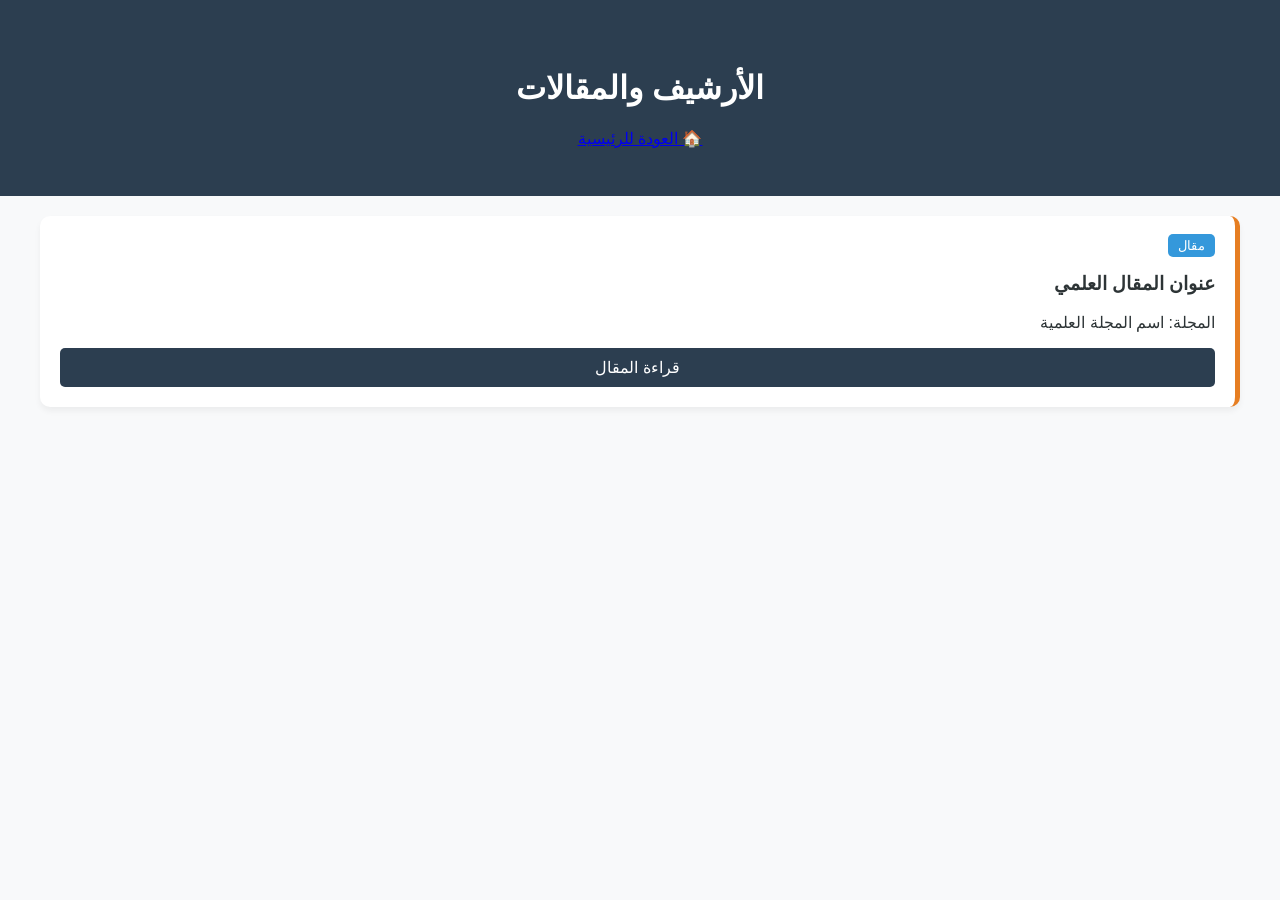
==== articles.html @ 4063a86a "Add articles.html for article archive section" ====
<!DOCTYPE html>
<html lang="ar" dir="rtl">
<head>
    <meta charset="UTF-8">
    <title>قسم المقالات</title>
    <link rel="stylesheet" href="style.css">
</head>
<body>
    <header>
        <h1>الأرشيف والمقالات</h1>
        <a href="index.html" class="back-link">🏠 العودة للرئيسية</a>
    </header>
    <main>
        <div class="grid">
            <div class="card item" data-type="article">
                <span class="badge badge-article">مقال</span>
                <h3>عنوان المقال العلمي</h3>
                <p>المجلة: اسم المجلة العلمية</p>
                <a href="files/article1.pdf" class="btn">قراءة المقال</a>
            </div>
        </div>
    </main>
</body>
</html>
---- style.css ----
body {
    font-family: 'Segoe UI', Tahoma, Geneva, Verdana, sans-serif;
    background-color: #f8f9fa;
    margin: 0;
    color: #2d3436;
}

header {
    background-color: #2c3e50;
    color: white;
    padding: 3rem 1rem;
    text-align: center;
}

#searchBar {
    width: 60%;
    padding: 12px 20px;
    margin-top: 20px;
    border-radius: 25px;
    border: none;
    font-size: 1.1rem;
}

.stats {
    text-align: center;
    padding: 20px;
    font-weight: bold;
    color: #7f8c8d;
}

.grid {
    display: grid;
    grid-template-columns: repeat(auto-fit, minmax(300px, 1fr));
    gap: 20px;
    padding: 20px;
    max-width: 1200px;
    margin: 0 auto;
}

.card {
    background: white;
    padding: 20px;
    border-radius: 10px;
    border-right: 5px solid #e67e22; /* Accent line on the right for RTL */
    box-shadow: 0 4px 6px rgba(0,0,0,0.05);
    transition: 0.3s;
}

.card:hover { transform: translateY(-5px); }

.badge {
    background: #e67e22;
    color: white;
    padding: 4px 10px;
    border-radius: 5px;
    font-size: 0.8rem;
}

.badge-article { background: #3498db; }

.btn {
    display: block;
    text-align: center;
    background: #2c3e50;
    color: white;
    text-decoration: none;
    padding: 10px;
    margin-top: 15px;
    border-radius: 5px;
}
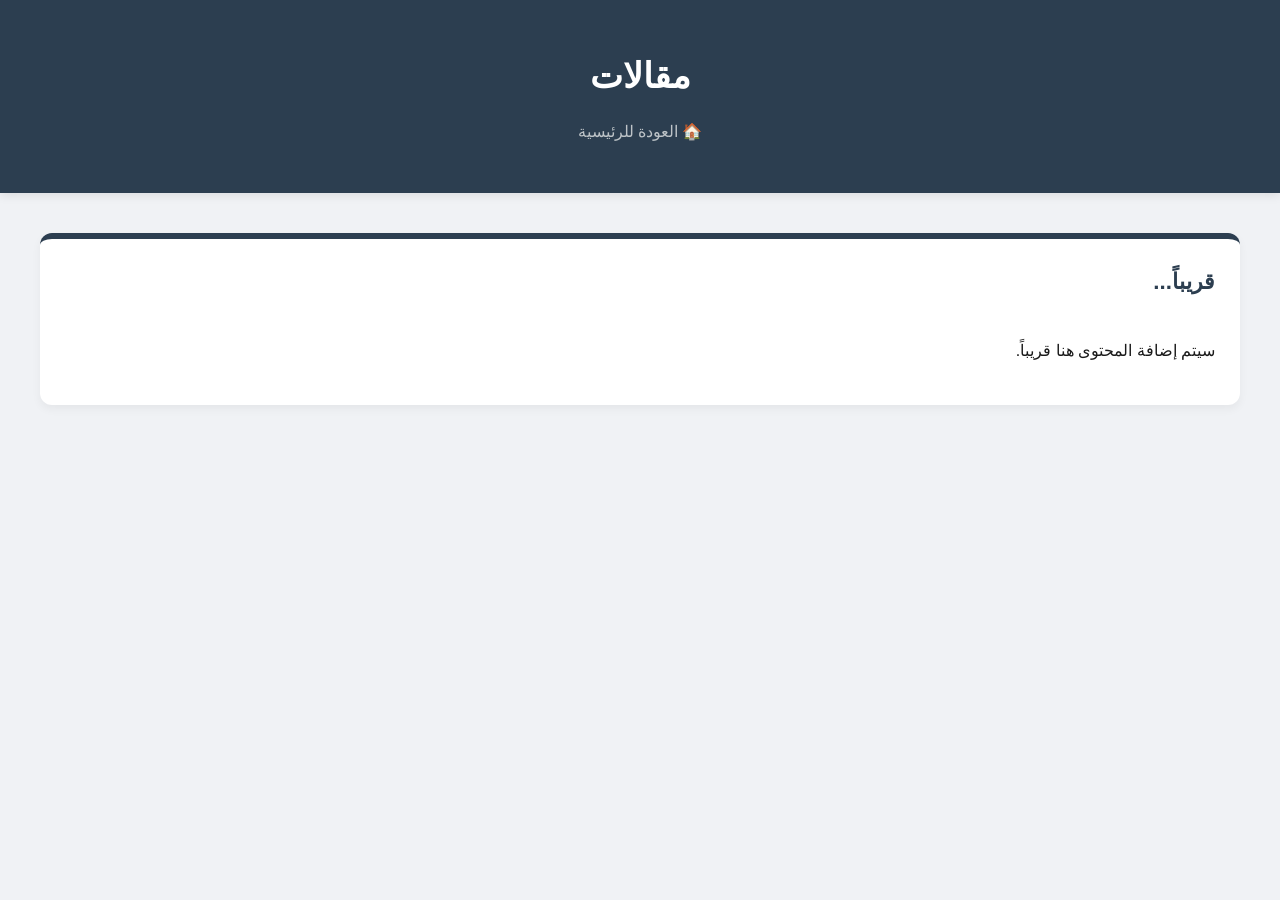
==== commit 72dc63ce: "new files" ====
--- a/articles.html
+++ b/articles.html
@@ -2,23 +2,22 @@
 <html lang="ar" dir="rtl">
 <head>
     <meta charset="UTF-8">
-    <title>قسم المقالات</title>
+    <title>مقالات</title>
     <link rel="stylesheet" href="style.css">
 </head>
-<body>
+<body class="sub-page">
     <header>
-        <h1>الأرشيف والمقالات</h1>
+        <h1>مقالات</h1>
         <a href="index.html" class="back-link">🏠 العودة للرئيسية</a>
     </header>
     <main>
         <div class="grid">
-            <div class="card item" data-type="article">
-                <span class="badge badge-article">مقال</span>
-                <h3>عنوان المقال العلمي</h3>
-                <p>المجلة: اسم المجلة العلمية</p>
-                <a href="files/article1.pdf" class="btn">قراءة المقال</a>
+            <!-- Add your items here -->
+            <div class="card">
+                <h3>قريباً...</h3>
+                <p>سيتم إضافة المحتوى هنا قريباً.</p>
             </div>
         </div>
     </main>
 </body>
-</html>
+</html>
--- a/style.css
+++ b/style.css
@@ -1,8 +1,10 @@
+/* --- Global Styles & RTL Support --- */
 body {
     font-family: 'Segoe UI', Tahoma, Geneva, Verdana, sans-serif;
-    background-color: #f8f9fa;
+    background-color: #f0f2f5;
     margin: 0;
-    color: #2d3436;
+    color: #1a1a1a;
+    line-height: 1.6;
 }
 
 header {
@@ -10,61 +12,118 @@
     color: white;
     padding: 3rem 1rem;
     text-align: center;
+    box-shadow: 0 2px 10px rgba(0,0,0,0.1);
 }
 
-#searchBar {
-    width: 60%;
-    padding: 12px 20px;
-    margin-top: 20px;
-    border-radius: 25px;
-    border: none;
-    font-size: 1.1rem;
+header h1 {
+    margin: 0;
+    font-size: 2.2rem;
 }
 
-.stats {
+/* --- Home Page (Introduction & Big Buttons) --- */
+.home-container {
+    max-width: 900px;
+    margin: 40px auto;
+    padding: 0 20px;
     text-align: center;
-    padding: 20px;
-    font-weight: bold;
-    color: #7f8c8d;
 }
 
+.essay {
+    background: white;
+    padding: 40px;
+    border-radius: 15px;
+    margin-bottom: 40px;
+    box-shadow: 0 4px 20px rgba(0,0,0,0.08);
+    border-right: 8px solid #e67e22; /* Academic accent */
+}
+
+.nav-buttons {
+    display: flex;
+    gap: 25px;
+    justify-content: center;
+    flex-wrap: wrap;
+}
+
+.main-btn {
+    flex: 1;
+    min-width: 250px;
+    padding: 40px 20px;
+    background: #2c3e50;
+    color: white;
+    text-decoration: none;
+    font-size: 1.8rem;
+    font-weight: bold;
+    border-radius: 12px;
+    transition: all 0.3s ease;
+    box-shadow: 0 4px 15px rgba(0,0,0,0.2);
+}
+
+.main-btn:hover {
+    background: #e67e22;
+    transform: translateY(-5px);
+    box-shadow: 0 8px 25px rgba(0,0,0,0.3);
+}
+
+/* --- Library Grid (Books & Articles Pages) --- */
 .grid {
     display: grid;
     grid-template-columns: repeat(auto-fit, minmax(300px, 1fr));
-    gap: 20px;
-    padding: 20px;
+    gap: 25px;
+    padding: 40px 20px;
     max-width: 1200px;
     margin: 0 auto;
 }
 
 .card {
     background: white;
-    padding: 20px;
-    border-radius: 10px;
-    border-right: 5px solid #e67e22; /* Accent line on the right for RTL */
-    box-shadow: 0 4px 6px rgba(0,0,0,0.05);
+    padding: 25px;
+    border-radius: 12px;
+    box-shadow: 0 4px 10px rgba(0,0,0,0.05);
+    display: flex;
+    flex-direction: column;
+    justify-content: space-between;
     transition: 0.3s;
+    border-top: 6px solid #2c3e50;
 }
 
-.card:hover { transform: translateY(-5px); }
-
-.badge {
-    background: #e67e22;
-    color: white;
-    padding: 4px 10px;
-    border-radius: 5px;
-    font-size: 0.8rem;
+.card:hover {
+    transform: translateY(-10px);
+    box-shadow: 0 12px 30px rgba(0,0,0,0.1);
 }
 
-.badge-article { background: #3498db; }
+/* Color Coding for Pages */
+.book-page .card { border-top-color: #e67e22; }    /* Orange for Books */
+.article-page .card { border-top-color: #3498db; } /* Blue for Articles */
 
-.btn {
+.card h3 {
+    margin-top: 0;
+    color: #2c3e50;
+    font-size: 1.4rem;
+}
+
+.btn-open {
     display: block;
     text-align: center;
     background: #2c3e50;
     color: white;
     text-decoration: none;
-    padding: 10px;
+    padding: 12px;
+    margin-top: 20px;
+    border-radius: 6px;
+    font-weight: bold;
+}
+
+.btn-open:hover {
+    background: #34495e;
+}
+
+/* --- Navigation Links --- */
+.back-link {
+    display: inline-block;
     margin-top: 15px;
-    border-radius: 5px;
+    color: #bdc3c7;
+    text-decoration: none;
+    font-size: 1rem;
 }
+
+.back-link:hover { color: white; }
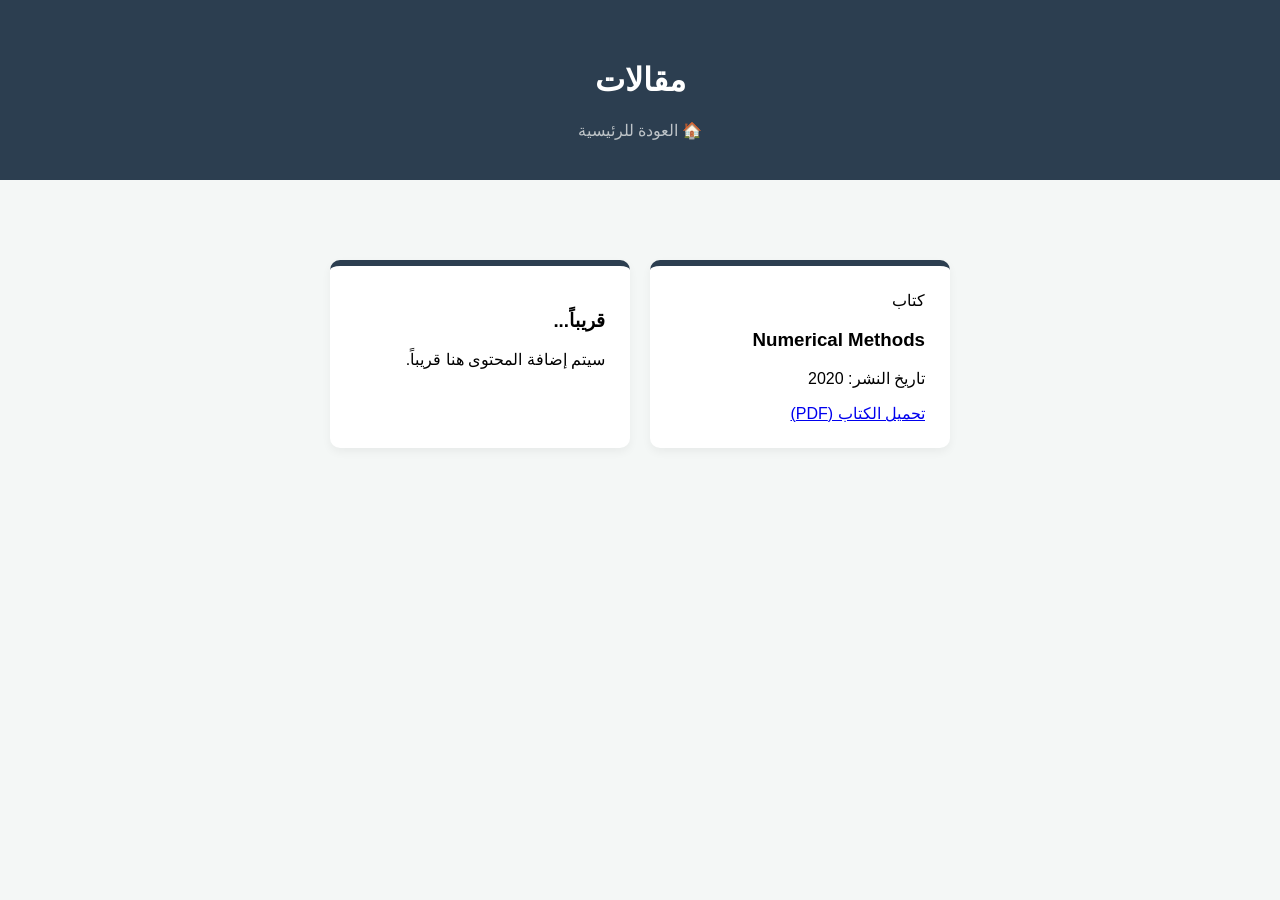
==== commit fa5053f8: "updated files to view js" ====
--- a/articles.html
+++ b/articles.html
@@ -12,12 +12,19 @@
     </header>
     <main>
         <div class="grid">
-            <!-- Add your items here -->
-            <div class="card">
+<div class="grid">
+            <div class="card item" data-type="book">
+                <span class="badge">كتاب</span>
+                <h3>  Numerical Methods</h3>
+                <p>تاريخ النشر: 2020</p>
+                <a href="files/book1.pdf" class="btn">تحميل الكتاب (PDF)</a>
+        </div>            <div class="card">
                 <h3>قريباً...</h3>
                 <p>سيتم إضافة المحتوى هنا قريباً.</p>
             </div>
         </div>
+        <script src="script.js"></script>
     </main>
+    
 </body>
 </html>
--- a/style.css
+++ b/style.css
@@ -1,74 +1,61 @@
-/* --- Global Styles & RTL Support --- */
+/* --- Global Styles --- */
 body {
     font-family: 'Segoe UI', Tahoma, Geneva, Verdana, sans-serif;
-    background-color: #f0f2f5;
+    background-color: #f4f7f6;
     margin: 0;
-    color: #1a1a1a;
-    line-height: 1.6;
+    direction: rtl;
 }
 
 header {
     background-color: #2c3e50;
     color: white;
-    padding: 3rem 1rem;
-    text-align: center;
-    box-shadow: 0 2px 10px rgba(0,0,0,0.1);
-}
-
-header h1 {
-    margin: 0;
-    font-size: 2.2rem;
-}
-
-/* --- Home Page (Introduction & Big Buttons) --- */
-.home-container {
-    max-width: 900px;
-    margin: 40px auto;
-    padding: 0 20px;
+    padding: 2.5rem 1rem;
     text-align: center;
 }
 
-.essay {
-    background: white;
-    padding: 40px;
-    border-radius: 15px;
-    margin-bottom: 40px;
-    box-shadow: 0 4px 20px rgba(0,0,0,0.08);
-    border-right: 8px solid #e67e22; /* Academic accent */
+.back-link {
+    display: block;
+    margin-top: 10px;
+    color: #bdc3c7;
+    text-decoration: none;
 }
 
-.nav-buttons {
-    display: flex;
-    gap: 25px;
-    justify-content: center;
-    flex-wrap: wrap;
+/* --- Home Page Grid (10 Buttons) --- */
+.nav-grid {
+    display: grid;
+    grid-template-columns: repeat(auto-fit, minmax(180px, 1fr));
+    gap: 15px;
+    max-width: 1000px;
+    margin: 30px auto;
+    padding: 20px;
 }
 
 .main-btn {
-    flex: 1;
-    min-width: 250px;
-    padding: 40px 20px;
-    background: #2c3e50;
-    color: white;
+    background: white;
+    color: #2c3e50;
     text-decoration: none;
-    font-size: 1.8rem;
+    padding: 30px 10px;
+    text-align: center;
+    border-radius: 12px;
     font-weight: bold;
-    border-radius: 12px;
-    transition: all 0.3s ease;
-    box-shadow: 0 4px 15px rgba(0,0,0,0.2);
+    font-size: 1.2rem;
+    transition: 0.3s;
+    box-shadow: 0 4px 6px rgba(0,0,0,0.05);
+    border-bottom: 4px solid #dcdde1;
 }
 
 .main-btn:hover {
     background: #e67e22;
+    color: white;
     transform: translateY(-5px);
-    box-shadow: 0 8px 25px rgba(0,0,0,0.3);
+    border-bottom-color: #d35400;
 }
 
-/* --- Library Grid (Books & Articles Pages) --- */
+/* --- Content Grid for Sub-pages --- */
 .grid {
     display: grid;
     grid-template-columns: repeat(auto-fit, minmax(300px, 1fr));
-    gap: 25px;
+    gap: 20px;
     padding: 40px 20px;
     max-width: 1200px;
     margin: 0 auto;
@@ -77,53 +64,17 @@
 .card {
     background: white;
     padding: 25px;
-    border-radius: 12px;
+    border-radius: 10px;
     box-shadow: 0 4px 10px rgba(0,0,0,0.05);
-    display: flex;
-    flex-direction: column;
-    justify-content: space-between;
-    transition: 0.3s;
     border-top: 6px solid #2c3e50;
+    text-align: right;
 }
 
-.card:hover {
-    transform: translateY(-10px);
-    box-shadow: 0 12px 30px rgba(0,0,0,0.1);
+.essay {
+    background: white;
+    padding: 30px;
+    max-width: 900px;
+    margin: 20px auto;
+    border-radius: 12px;
+    border-right: 6px solid #e67e22;
 }
-
-/* Color Coding for Pages */
-.book-page .card { border-top-color: #e67e22; }    /* Orange for Books */
-.article-page .card { border-top-color: #3498db; } /* Blue for Articles */
-
-.card h3 {
-    margin-top: 0;
-    color: #2c3e50;
-    font-size: 1.4rem;
-}
-
-.btn-open {
-    display: block;
-    text-align: center;
-    background: #2c3e50;
-    color: white;
-    text-decoration: none;
-    padding: 12px;
-    margin-top: 20px;
-    border-radius: 6px;
-    font-weight: bold;
-}
-
-.btn-open:hover {
-    background: #34495e;
-}
-
-/* --- Navigation Links --- */
-.back-link {
-    display: inline-block;
-    margin-top: 15px;
-    color: #bdc3c7;
-    text-decoration: none;
-    font-size: 1rem;
-}
-
-.back-link:hover { color: white; }
